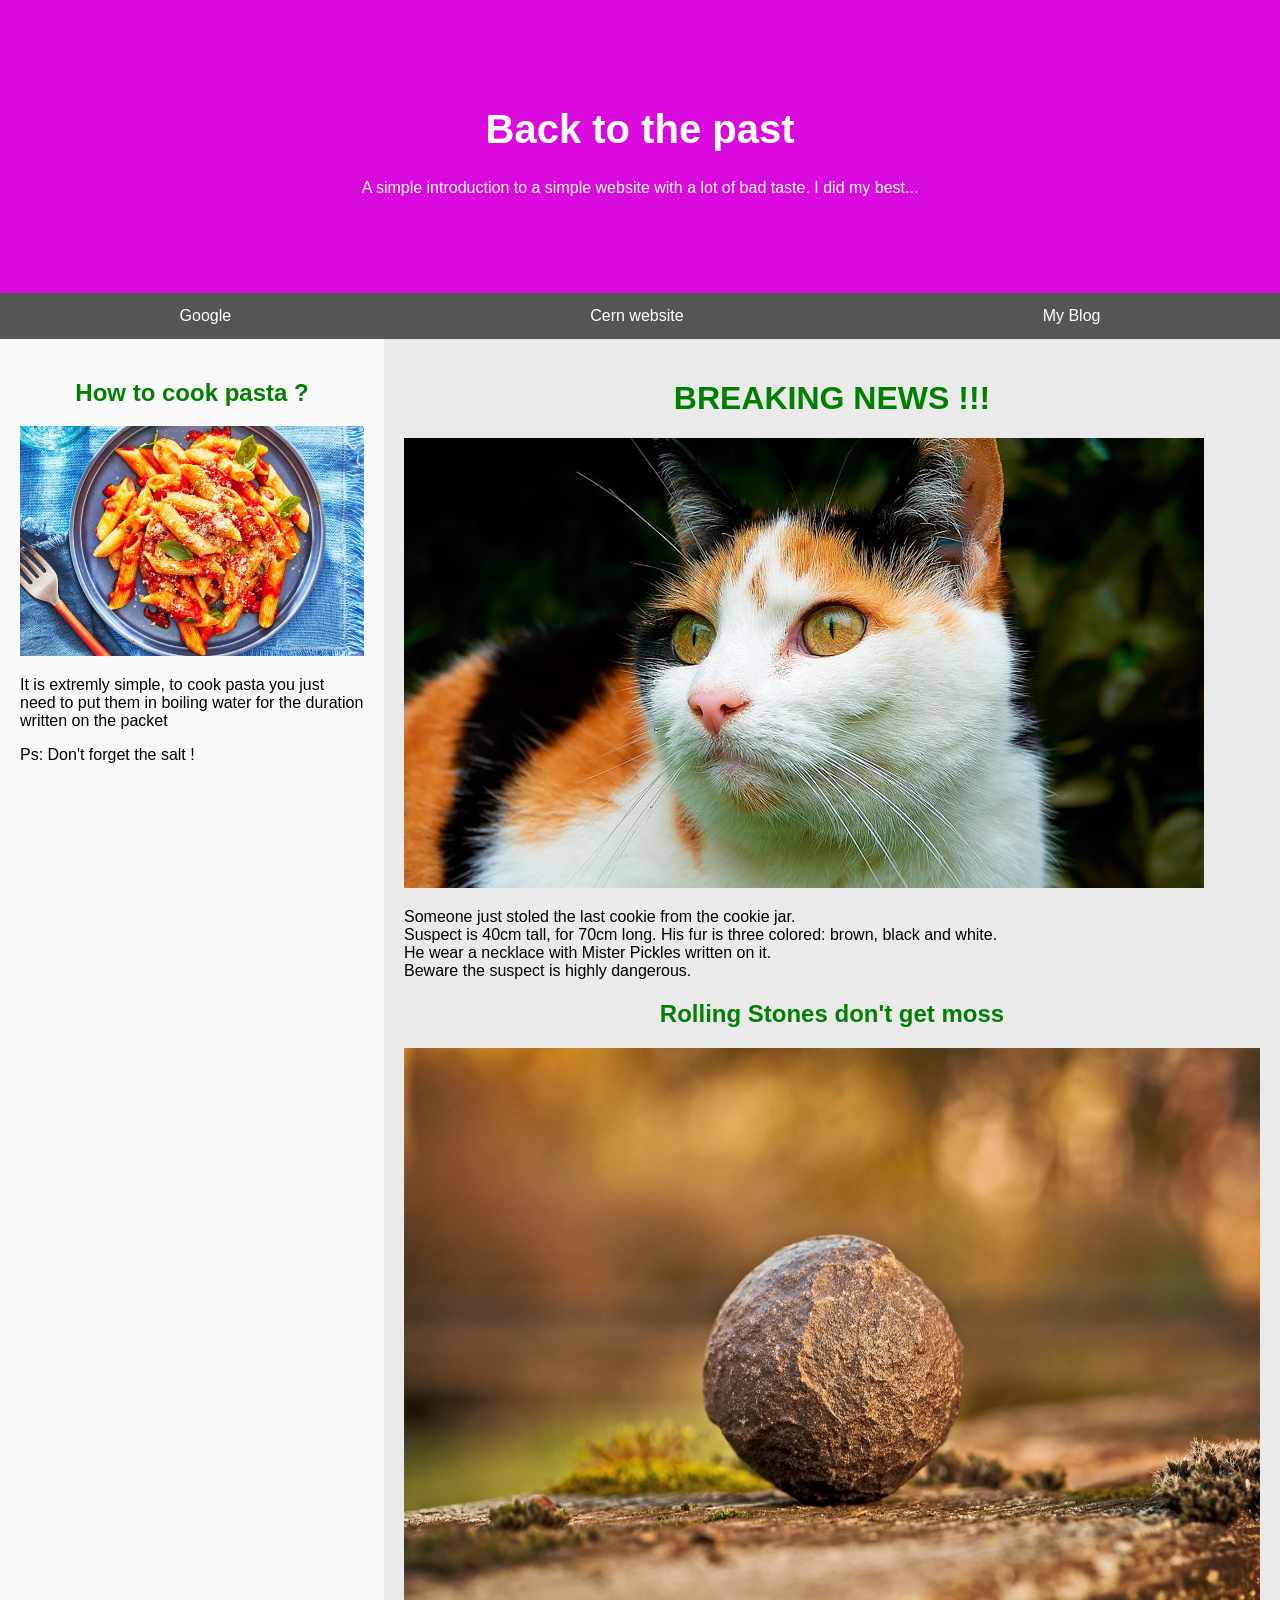
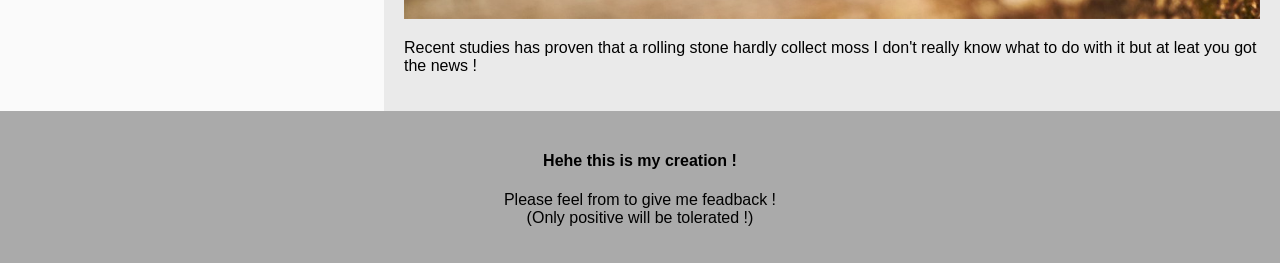
==== website/index.html @ 0f56b309 "Clean Repo" ====
<!DOCTYPE html>
<html lang="en">
	<head>
		<title>Hello World!</title>
		<meta charset="UTF-8">
		<meta name="viewport" content="width=device-width, initial-scale=1">
		<link rel="stylesheet" href="./style/index.css">
	</head>
	<body>
		<div class="header">
			<h1>Back to the past</h1>
			<p>A simple introduction to a simple website with a lot of bad taste.
				I did my best...
			</p>
		</div>
		<div class="navbar">
			<a href="https://google.com">Google</a>
			<a href="https://info.cern.ch">Cern website</a>
			<a href="blog.html">My Blog</a>
		</div>
		<div class="row">
			<div class="side">
				<h2>How to cook pasta ?</h2>
				<img src="./image/Pasta.png" alt="Pasta">
				<p>It is extremly simple,
				to cook pasta you just need
				to put them in boiling water for
				the duration written on the packet</p>
				<p>Ps: Don't forget the salt !</p>
			</div>
			<div class="main">
				<h1> BREAKING NEWS !!!</h1>
				<img src="./image/Gato.png" alt="El Gato !">
				<p> Someone just stoled the last cookie from the cookie jar.<br>
				Suspect is 40cm tall, for 70cm long. His fur is three colored: 
				brown, black and white.<br>He wear a necklace with Mister Pickles
				written on it.<br>Beware the suspect is highly dangerous.</p>
				<h2>Rolling Stones don't get moss</h2>
				<img src="./image/Stone.png" alt="Rolling Stone">
				<p>Recent studies has proven that a rolling stone hardly collect moss
					I don't really know what to do with it but at leat you got the news !
				</p>
			</div>
		</div>
		<div class="footer">
			<h4>Hehe this is my creation !</h4>
			<p>Please feel from to give me feadback !<br>
				(Only positive will be tolerated !)
			</p>
		</div>
	</body>
</html>
---- website/style/index.css ----
.header {
	padding: 80px;
	text-align: center;
	background: #da0adf;
	color: white;
}

body {
	font-family: Arial, Helvetica, sans-serif;
	margin: 0;
}

* {
	box-sizing: border-box
}

.header h1 {
	font-size: 40px;
	color: white;
}

.navbar {
	overflow: hidden;
	background: #555;
	display: flex;
}

.navbar a {
	float: left;
	flex-grow: 1;
	color: white;
	text-align: center;
	padding: 14px 20px;
	text-decoration: none;
}

.navbar a.right {
	float: right;
}

.navbar a:hover {
	background-color: #eee;
	color: black;
}

.row {
	display: flex;
	flex-wrap: wrap;
}

.side {
	flex: 30%;
	background: #fafafa;
	padding: 20px;
}

.side h2 {
	text-align: center;
	color: green;
}

.side img {
	max-width: 100%;
	height: auto;
}

.main {
	flex: 70%;
	background: #eaeaea;
	padding: 20px;
}

.main p {
	margin-bottom: 1em;
}

.main h1 {
	text-align: center;
	color: green;
}

.main h2 {
	text-align: center;
	color: green;
}

.main img {
	height: auto;
	max-width: 100%;
}

.footer {
	padding: 20px;
	text-align: center;
	background: #aaa;
}
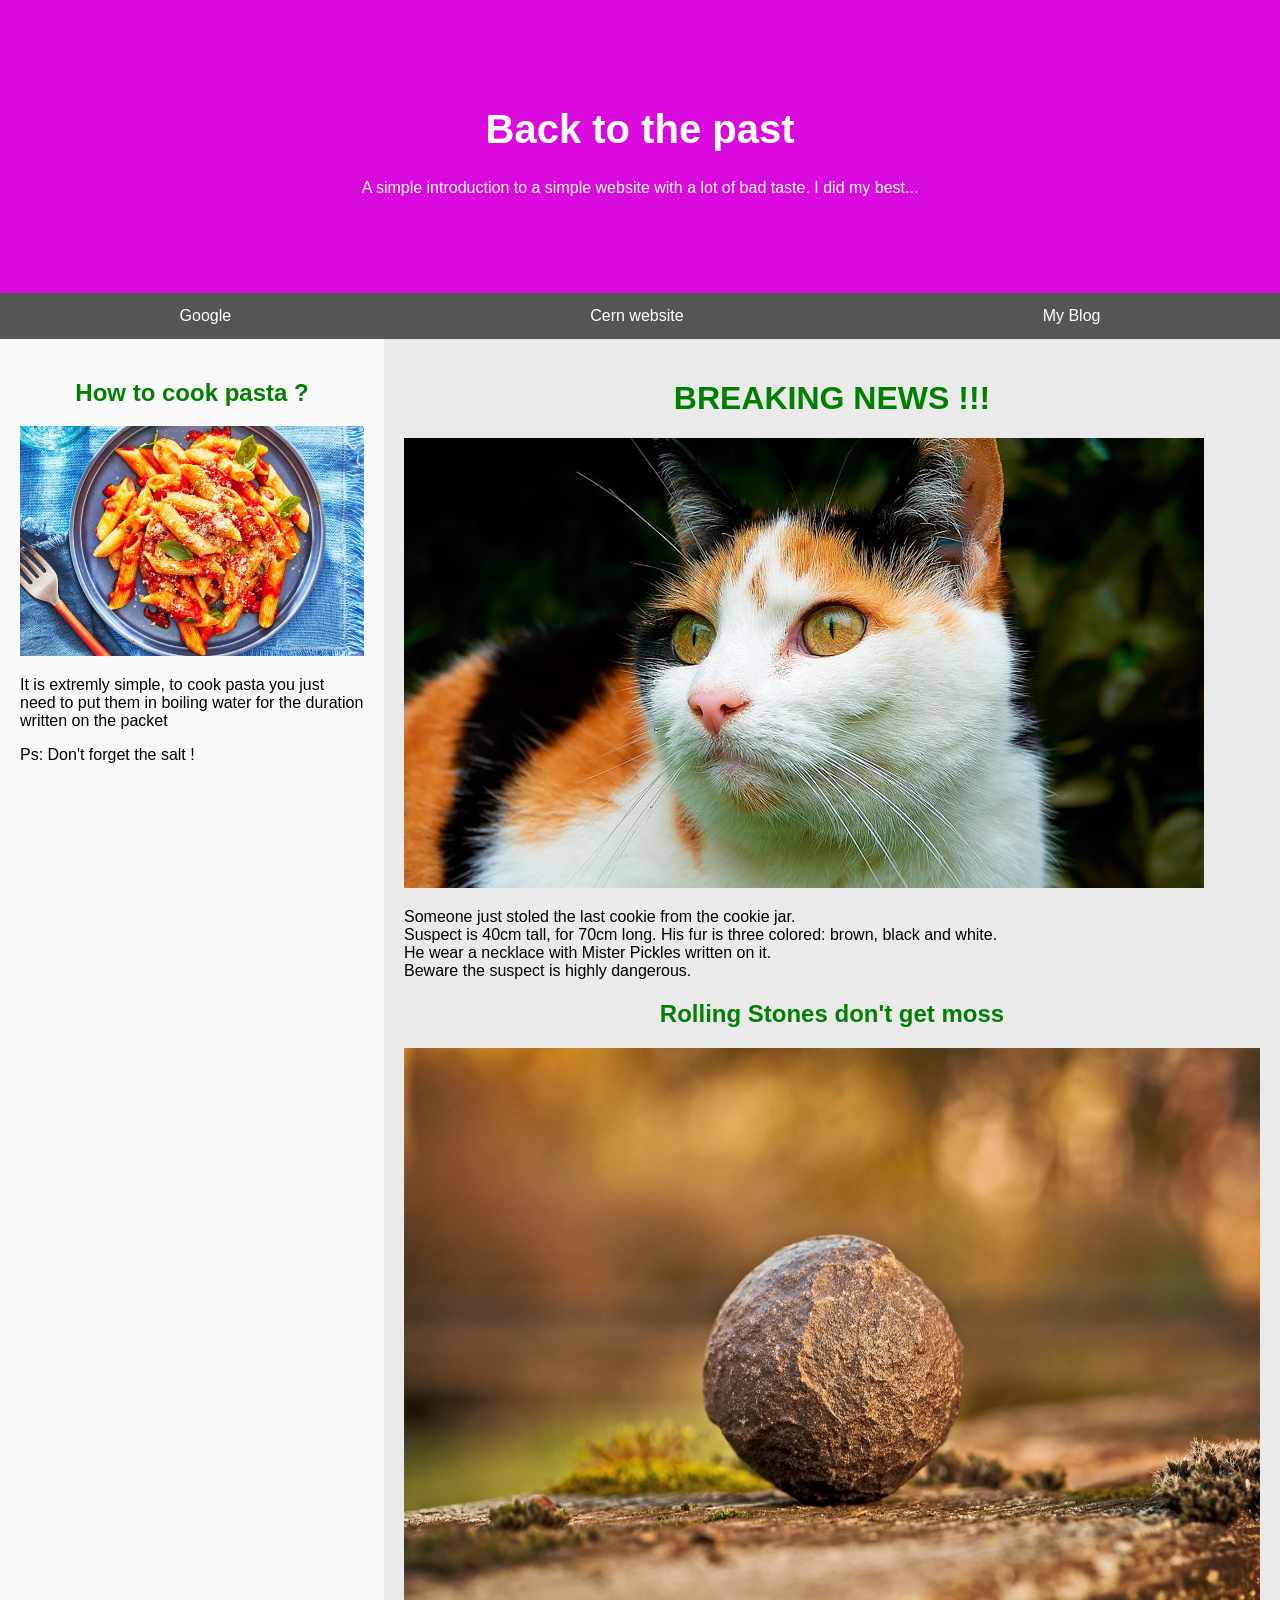
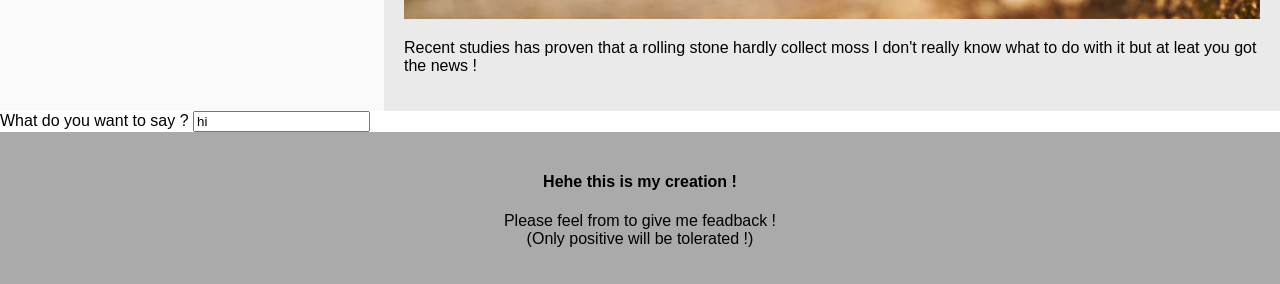
==== commit 36b55649: "Added a way to send POST request throught the website" ====
--- a/website/index.html
+++ b/website/index.html
@@ -42,6 +42,12 @@
 				</p>
 			</div>
 		</div>
+		<form action="./" method="POST">
+			<div>
+				<label for="say"> What do you want to say ?</label>
+				<input name="say" id="say" value="hi" />
+			</div>
+		</form>
 		<div class="footer">
 			<h4>Hehe this is my creation !</h4>
 			<p>Please feel from to give me feadback !<br>
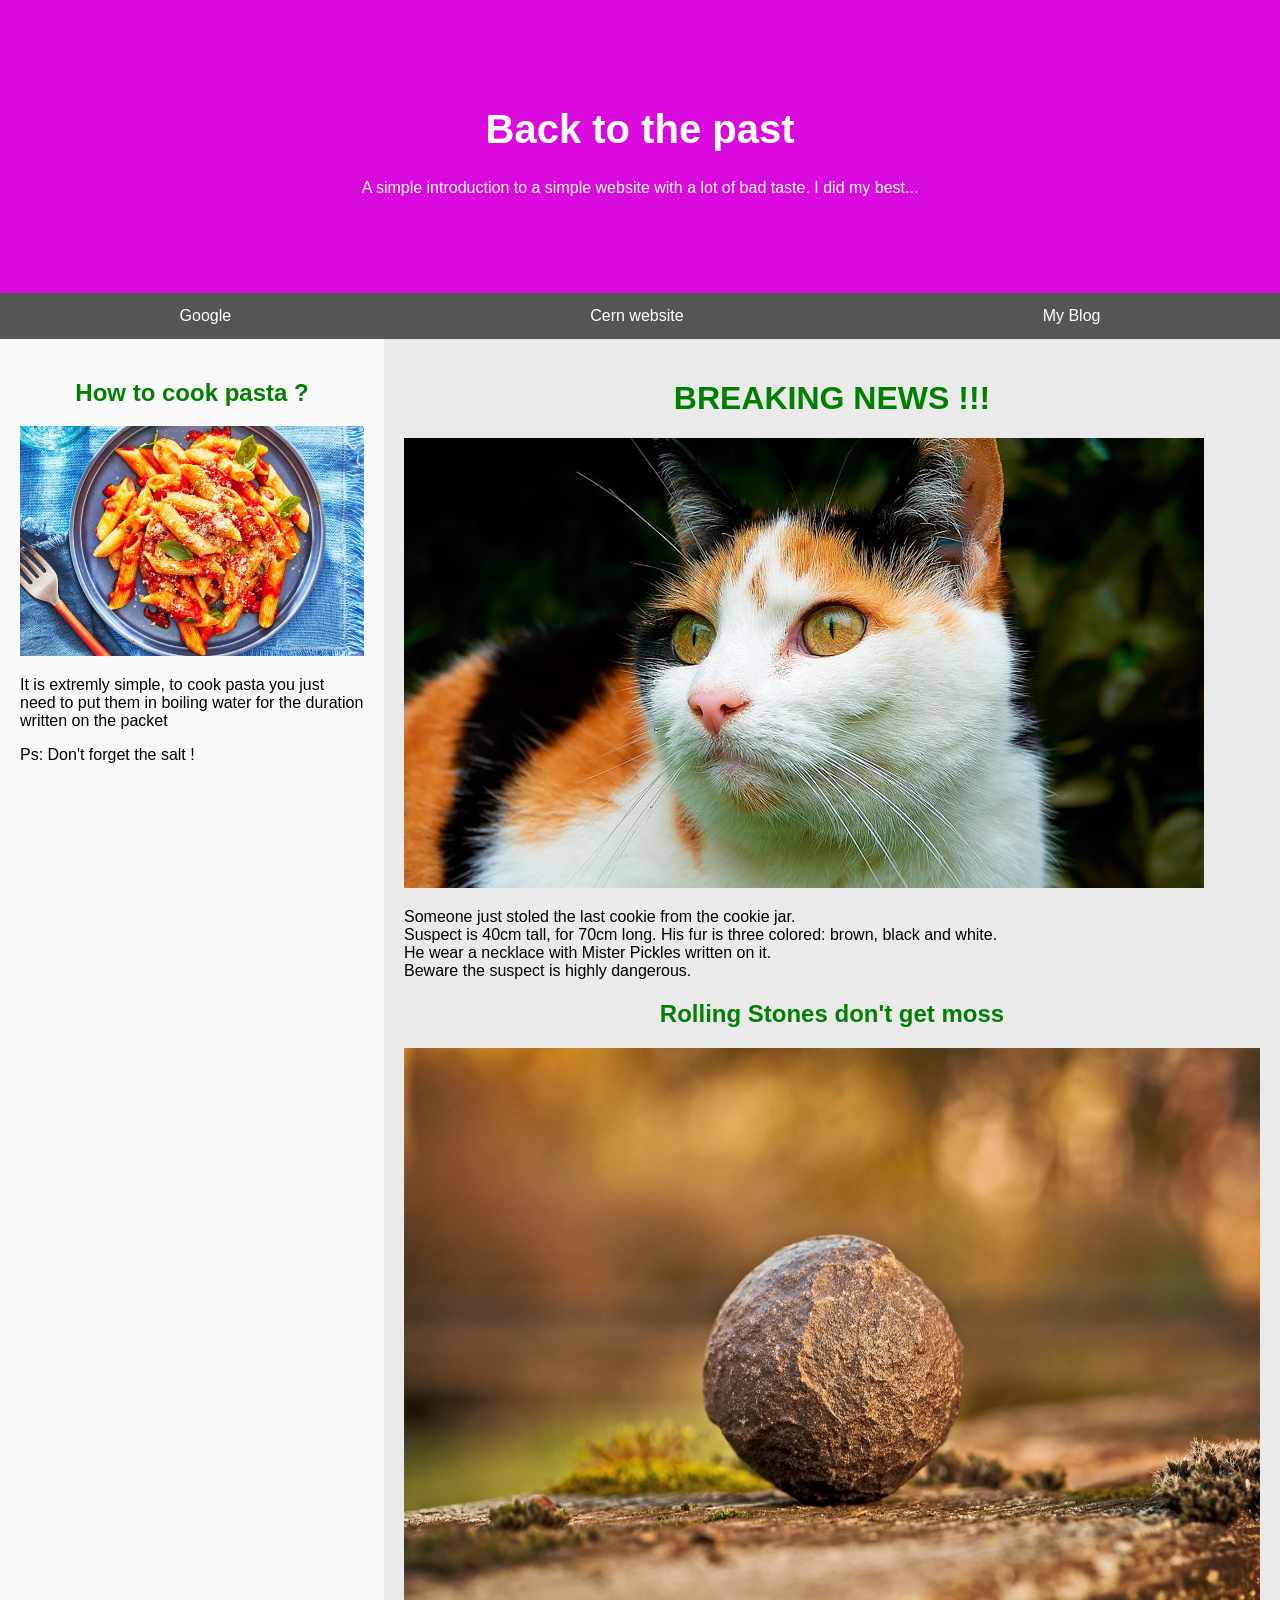
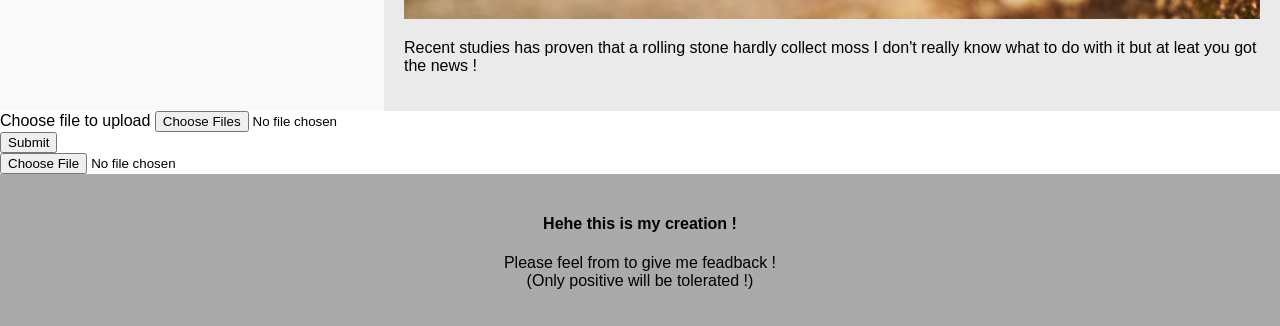
==== commit 33e645c1: "Working multipart" ====
--- a/website/index.html
+++ b/website/index.html
@@ -42,12 +42,15 @@
 				</p>
 			</div>
 		</div>
-		<form action="./" method="POST">
+		<form method="post" enctype="multipart/form-data">
 			<div>
-				<label for="say"> What do you want to say ?</label>
-				<input name="say" id="say" value="hi" />
+				<label for="file">Choose file to upload</label>
+				<input type="file" id="file" name="file" multiple />
 			</div>
-		</form>
+			<div>
+				<button>Submit</button>
+			</div>
+		</form>	<input type="file"/>
 		<div class="footer">
 			<h4>Hehe this is my creation !</h4>
 			<p>Please feel from to give me feadback !<br>
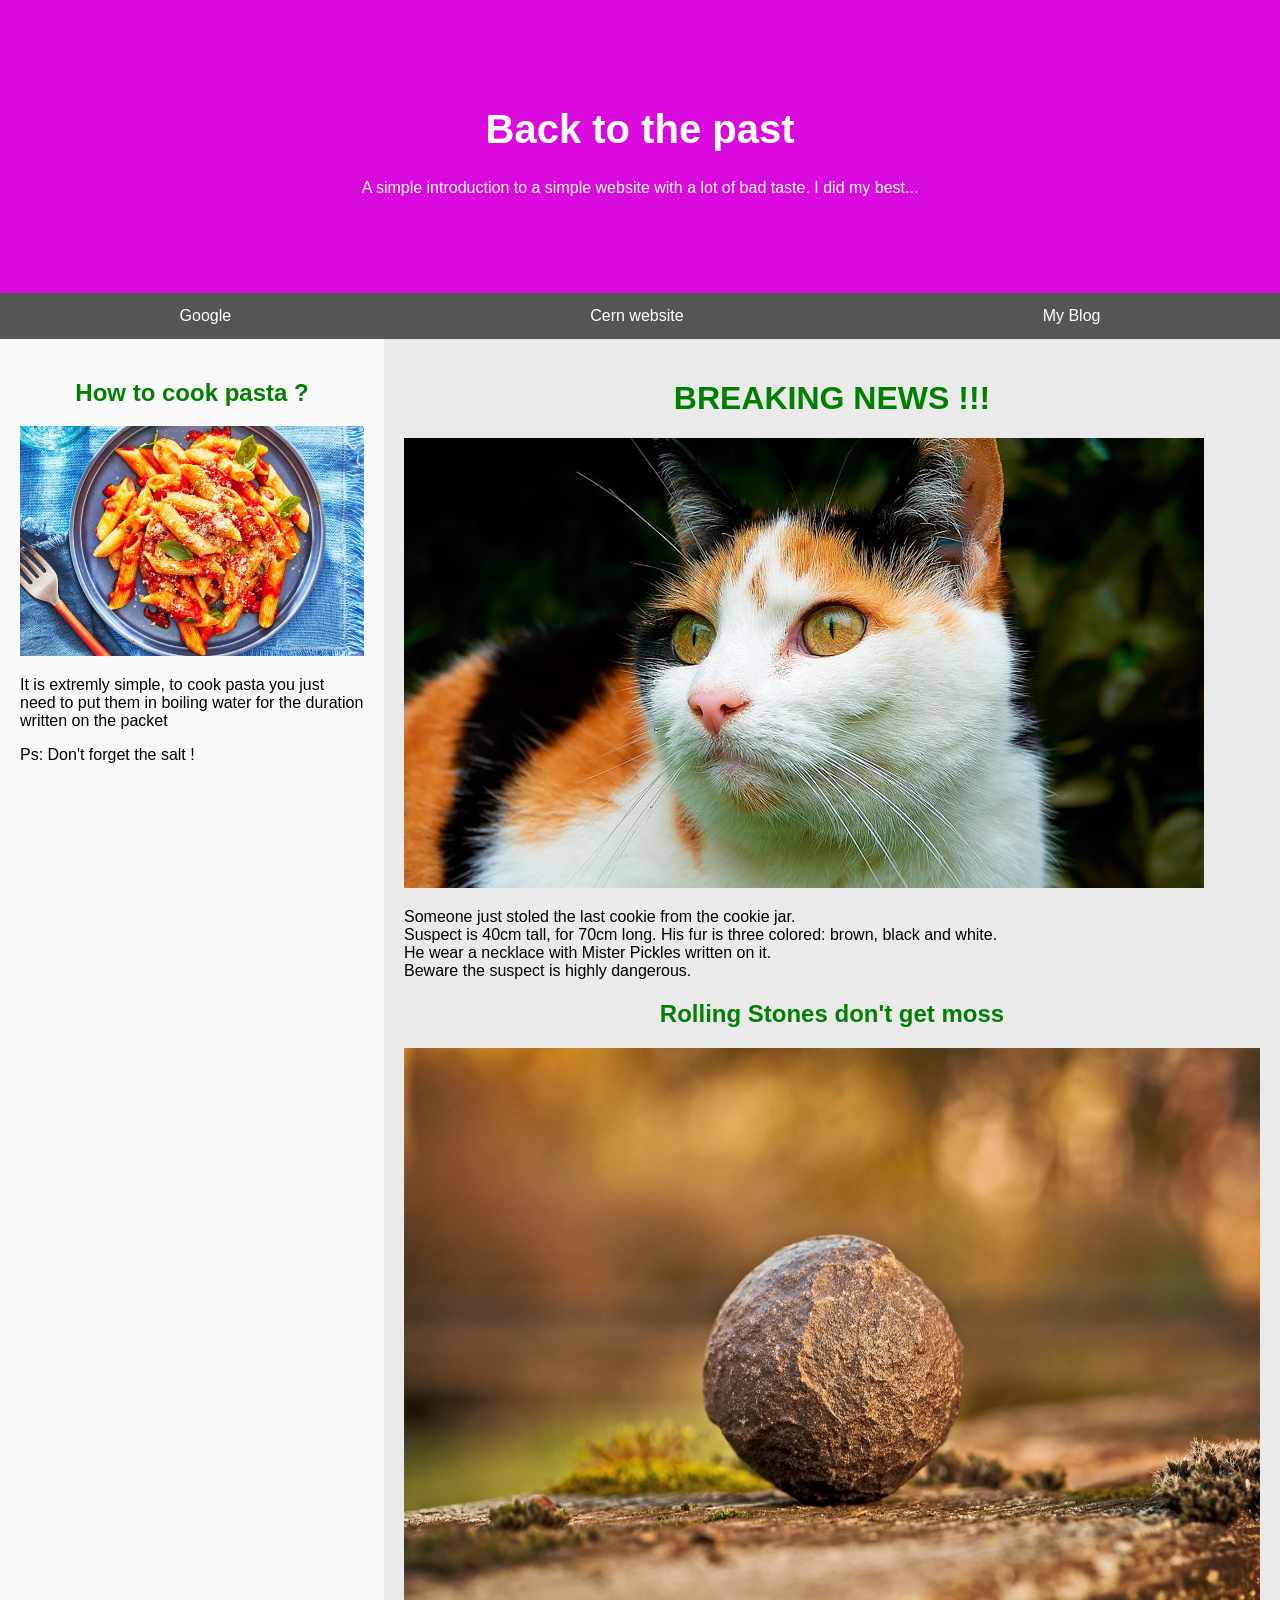
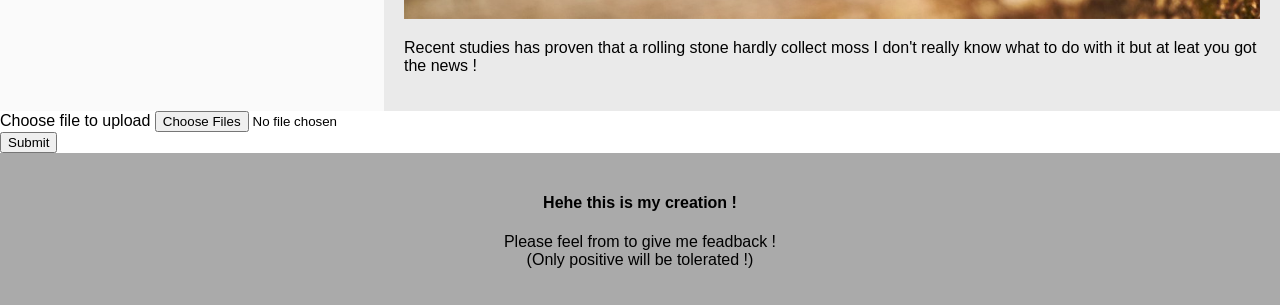
==== commit 99e822db: "add: max_file size" ====
--- a/website/index.html
+++ b/website/index.html
@@ -50,7 +50,6 @@
 			<div>
 				<button>Submit</button>
 			</div>
-		</form>	<input type="file"/>
 		<div class="footer">
 			<h4>Hehe this is my creation !</h4>
 			<p>Please feel from to give me feadback !<br>
